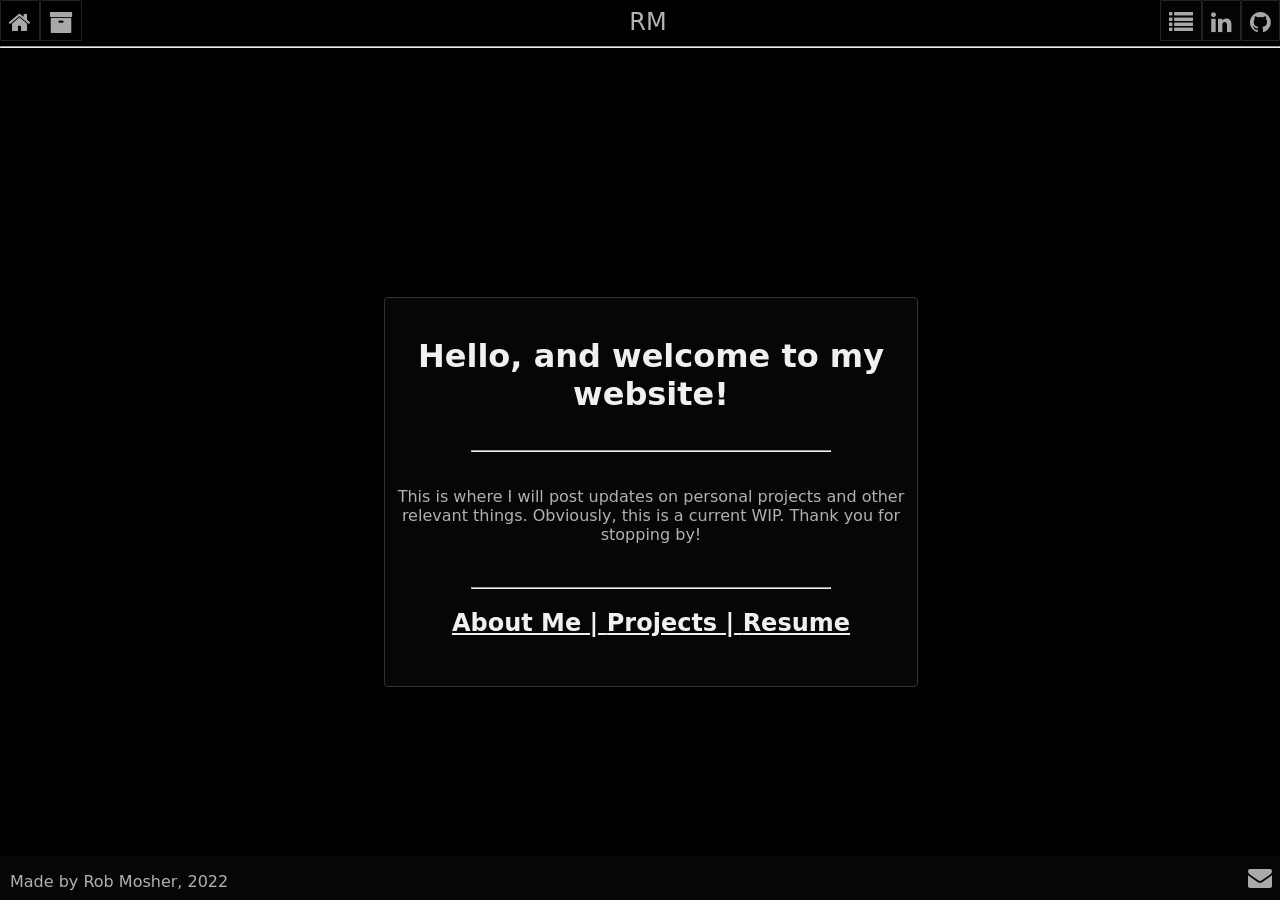
==== index.html @ 431b4393 "Updated index page to make prettier" ====
<!DOCTYPE html>
<html>

<head>
  <link rel="stylesheet" href="base.css">
  <link rel="stylesheet" href="https://cdnjs.cloudflare.com/ajax/libs/font-awesome/4.7.0/css/font-awesome.min.css">
  <title>Rob Mosher's Website</title>
</head>

<body class="page-body">

  <div class="navbar">
    <a class="navbar-main nav-item nav-border" href="/index.html"><i class="fa fa-home"></i></a>
    <a class="navbar-main nav-item nav-border" href="/projects.html"><i class="fa fa-archive"></i></a>
    <a class="navbar-title" style="color: #fff">RM</a>
    <a class="navbar-content nav-item nav-border" alt="github" href="https://github.com/bmosh"><i
        class="fa fa-github"></i></a>
    <a class="navbar-content nav-item nav-border" href="Https://www.linkedin.com/in/r-mosher"><i
        class="fa fa-linkedin"></i></a>
    <a class="navbar-content nav-item nav-border"
      href="https://raw.githubusercontent.com/bmosh/bmosh.github.io/424a0120e4cb5f5afca93f7c8302a6b444151577/personal-files/RAM_Resume_10_2022_PDF.pdf"><i
        class="fa fa-list"></i></a>
  </div>

  <br><br>
  <hr style="position: relative;" class="top-hr">
  <br>
  <div class="workaround">

    <div class="main-content">
      <div>
        <br>
  
        <h1 class="page-header">Hello, and welcome to my website!</h1>
  
        <br>
        <hr>
  
        <p class="body-text">
          <br>This is where I will post updates on personal projects and other relevant things.
           Obviously, this is a current WIP. Thank you for stopping by!
        </p>
  
        <br>
        <hr>
  
        <div class="main-link">
  
          <h2><a href="/projects.html" class="main-link">About Me  |  </a>
          <a href="/projects.html" class="main-link">Projects  |  </a>
          <a href="/projects.html" class="main-link">Resume</a></h2>
    
        </div>
        <br>
      </div>
  
    </div>
  </div>
  

  <div class="footer">
    <p style="position: absolute; margin-left: 10px;">Made by Rob Mosher, 2022</p>
    <a class="navbar-content" href="mailto:ram487@cornell.edu"><i class="fa fa-envelope"></i></a>
  </div>

</body>

</html>
---- base.css ----
body {
    --primary-text-color: #f0f0f0;
    --secondary-text-color: #b1b1b1;

    --primary-element-color: #333;

    --primary-background-color: #000;
    --secondary-background-color: rgb(6, 6, 6);
    --tertiary-background-color: rgb(12,12,12);

    --border-color: #333;

    --pastel-red: #ffb3ba;
    --pastel-orange: #ffdfba;
    --pastel-yellow: #ffffba;
    --pastel-green: #baffc9;
    --pastel-blue: #bae1ff;
}

hr {
    color: var(--primary-element-color);
    width: 70%;
}

.page-header {
    margin: 10px;
    color: var(--primary-text-color);
    text-align: center;
}

.body-text {
    color: var(--secondary-text-color);
    text-align: center;
}

.list-text {
    color: var(--secondary-text-color);
    text-align: left;
}

.page-body {
    background-color: var(--primary-background-color);
    font-family: system-ui, -apple-system, BlinkMacSystemFont, 'Segoe UI', Roboto, Oxygen, Ubuntu, Cantarell, 'Open Sans', 'Helvetica Neue', sans-serif;
    
    margin: 0%;
    margin-top: 0%;
}

.main-content {
    display: flexbox;

    position: absolute;

    width: 40%;

    top: 33%;
    left: 30%;

    background-color: var(--secondary-background-color);



    padding: 10px;

    border-radius: 4px;
    border-color: var(--border-color);
    border-width: 1px;
    border-style: solid;
}

.main-link {
    text-align: center;
    color: var(--primary-text-color);
}
.navbar {
    position: absolute;
    width: 100%;
    top: 0;
    height: 4%;
    background-color: var(--primary-background-color);
}

.navbar-main {
    height: 64%;
    text-align: center;
    float: left;
    margin: 0px;
    padding: 8px;

    font-size: 18pt;
    color: var(--primary-text-color);
    background-color: var(--primary-background-color);
    opacity: .7;
}

.top-hr {
    width: 99.8%
}

.navbar-title {
    position: absolute;
    left: 35%;
    width: 30%;
    margin: 0px;
    padding: 8px;

    font-size: 18pt;
    text-align: center;
    color: var(--pastel-red);
    background-color: var(--primary-background-color);
    opacity: .7;
}

.nav-border {
    border-radius: 1px;
    border-color: var(--border-color);
    border-width: 1px;
    border-style: solid;
}

.navbar-content {
    text-align: right;
    float: right;
    margin: 0px;
    padding: 8px;
    height: 64%;

    font-size: 18pt;
    color: var(--primary-text-color);
    background-color: var(--secondary-background-color);
    opacity: .7;
}

.nav-item:hover {
    opacity: .8;
    background-color: var(--primary-element-color);
}

.nav-item:active {
    opacity: 1;
    background-color: var(--primary-element-color);
}

.main-content:hover {
    background-color: var(--tertiary-background-color);
}

.footer {
    position: absolute;
    text-align: center;
    bottom: 0;
    width: 100%;
    margin: 0%;
    background-color: var(--secondary-background-color);
    color: var(--secondary-text-color);

}
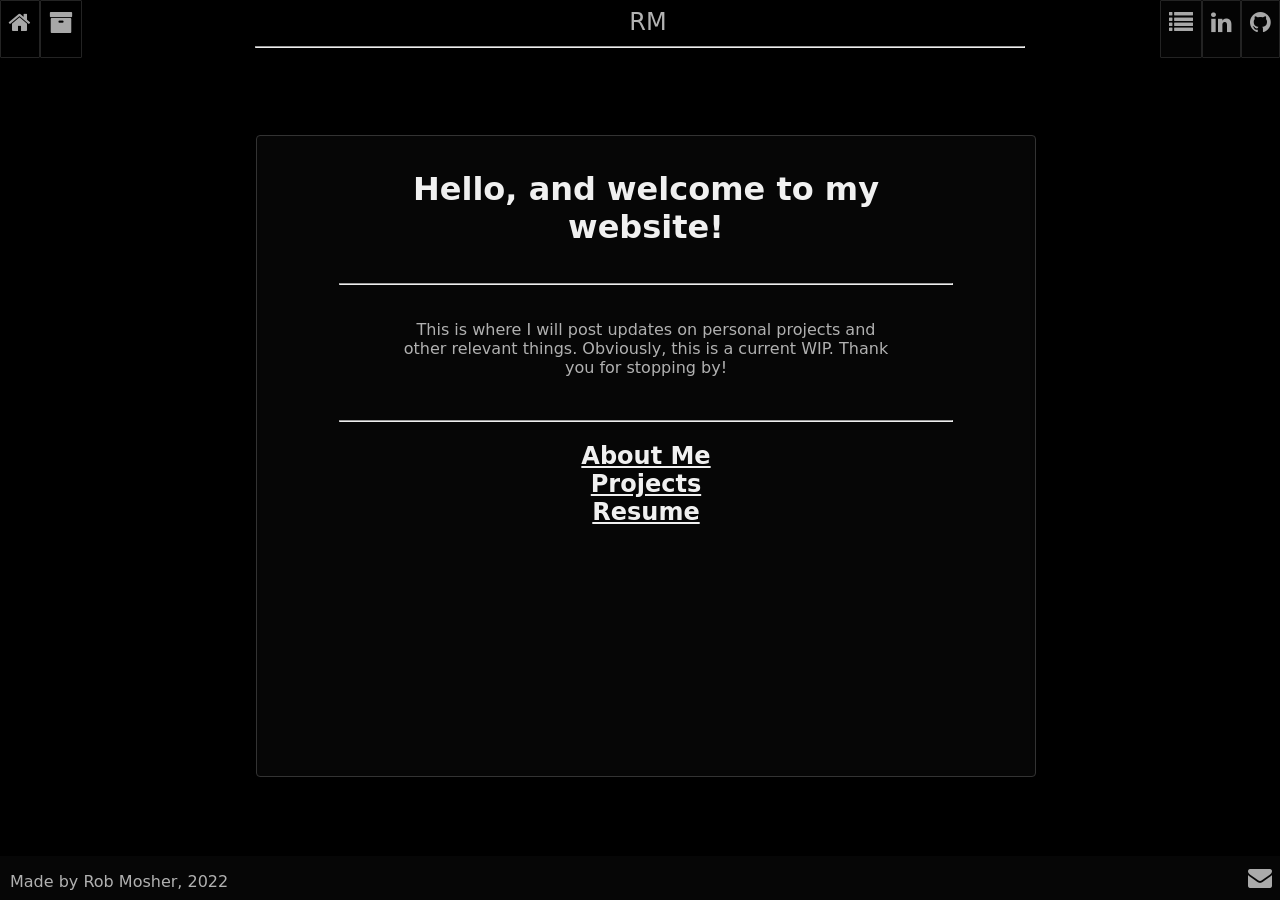
==== commit 7d7be237: "Updated index." ====
--- a/index.html
+++ b/index.html
@@ -28,35 +28,37 @@
   <div class="workaround">
 
     <div class="main-content">
-      <div>
+      <div class="item-list">
         <br>
-  
+
         <h1 class="page-header">Hello, and welcome to my website!</h1>
-  
+
         <br>
         <hr>
-  
+
         <p class="body-text">
           <br>This is where I will post updates on personal projects and other relevant things.
-           Obviously, this is a current WIP. Thank you for stopping by!
+          Obviously, this is a current WIP. Thank you for stopping by!
         </p>
-  
+
         <br>
         <hr>
-  
+
         <div class="main-link">
-  
-          <h2><a href="/projects.html" class="main-link">About Me  |  </a>
-          <a href="/projects.html" class="main-link">Projects  |  </a>
-          <a href="/projects.html" class="main-link">Resume</a></h2>
-    
+          <h2>
+            <a href="/projects.html" class="main-link">About Me </a><br>
+            <a href="/projects.html" class="main-link">Projects </a><br>
+            <a href="/projects.html" class="main-link">Resume</a>
+          </h2>
+
+
         </div>
         <br>
       </div>
-  
+
     </div>
   </div>
-  
+
 
   <div class="footer">
     <p style="position: absolute; margin-left: 10px;">Made by Rob Mosher, 2022</p>
--- a/base.css
+++ b/base.css
@@ -6,7 +6,7 @@
 
     --primary-background-color: #000;
     --secondary-background-color: rgb(6, 6, 6);
-    --tertiary-background-color: rgb(12,12,12);
+    --tertiary-background-color: rgb(12, 12, 12);
 
     --border-color: #333;
 
@@ -15,11 +15,14 @@
     --pastel-yellow: #ffffba;
     --pastel-green: #baffc9;
     --pastel-blue: #bae1ff;
+
+    --border-radius-square: 1px;
+    --border-radius-round: 4px;
+    --border-width: 1px;
 }
 
 hr {
     color: var(--primary-element-color);
-    width: 70%;
 }
 
 .page-header {
@@ -31,17 +34,51 @@
 .body-text {
     color: var(--secondary-text-color);
     text-align: center;
+    width: 80%;
+    position: relative;
+    left: 10%;
+}
+
+.item-list {
+    position: relative;
+    color: var(--secondary-text-color);
+    width: 80%;
+    left: 10%;
+}
+
+.list-head {
+    margin-bottom: 5px;
 }
 
 .list-text {
-    color: var(--secondary-text-color);
+    padding-left: .5in;
+    padding-top: 1%;
+    padding-bottom: 1%;
+    margin: 1%;
+
+
+    border: var(--border-color);
+    border-radius: var(--border-radius-round);
+    border-style: solid;
+    border-width: var(--border-width);
+
     text-align: left;
+
+
 }
+
+.list-link {
+    float: right;
+    position: relative;
+    right: 0in;
+    color: var(--primary-text-color);
+}
+
 
 .page-body {
     background-color: var(--primary-background-color);
     font-family: system-ui, -apple-system, BlinkMacSystemFont, 'Segoe UI', Roboto, Oxygen, Ubuntu, Cantarell, 'Open Sans', 'Helvetica Neue', sans-serif;
-    
+
     margin: 0%;
     margin-top: 0%;
 }
@@ -51,20 +88,21 @@
 
     position: absolute;
 
-    width: 40%;
+    width: 60%;
+    height: 70%;
 
-    top: 33%;
-    left: 30%;
+    top: 15%;
+    left: 20%;
 
     background-color: var(--secondary-background-color);
 
 
 
-    padding: 10px;
+    padding: 5px;
 
-    border-radius: 4px;
+    border-radius: var(--border-radius-round);
     border-color: var(--border-color);
-    border-width: 1px;
+    border-width: var(--border-width);
     border-style: solid;
 }
 
@@ -72,11 +110,12 @@
     text-align: center;
     color: var(--primary-text-color);
 }
+
 .navbar {
     position: absolute;
     width: 100%;
     top: 0;
-    height: 4%;
+    height: 7%;
     background-color: var(--primary-background-color);
 }
 
@@ -94,7 +133,7 @@
 }
 
 .top-hr {
-    width: 99.8%
+    width: 60%
 }
 
 .navbar-title {
@@ -112,9 +151,9 @@
 }
 
 .nav-border {
-    border-radius: 1px;
+    border-radius: var(--border-radius-square);
     border-color: var(--border-color);
-    border-width: 1px;
+    border-width: var(--border-width);
     border-style: solid;
 }
 
@@ -154,4 +193,4 @@
     background-color: var(--secondary-background-color);
     color: var(--secondary-text-color);
 
-}
+}
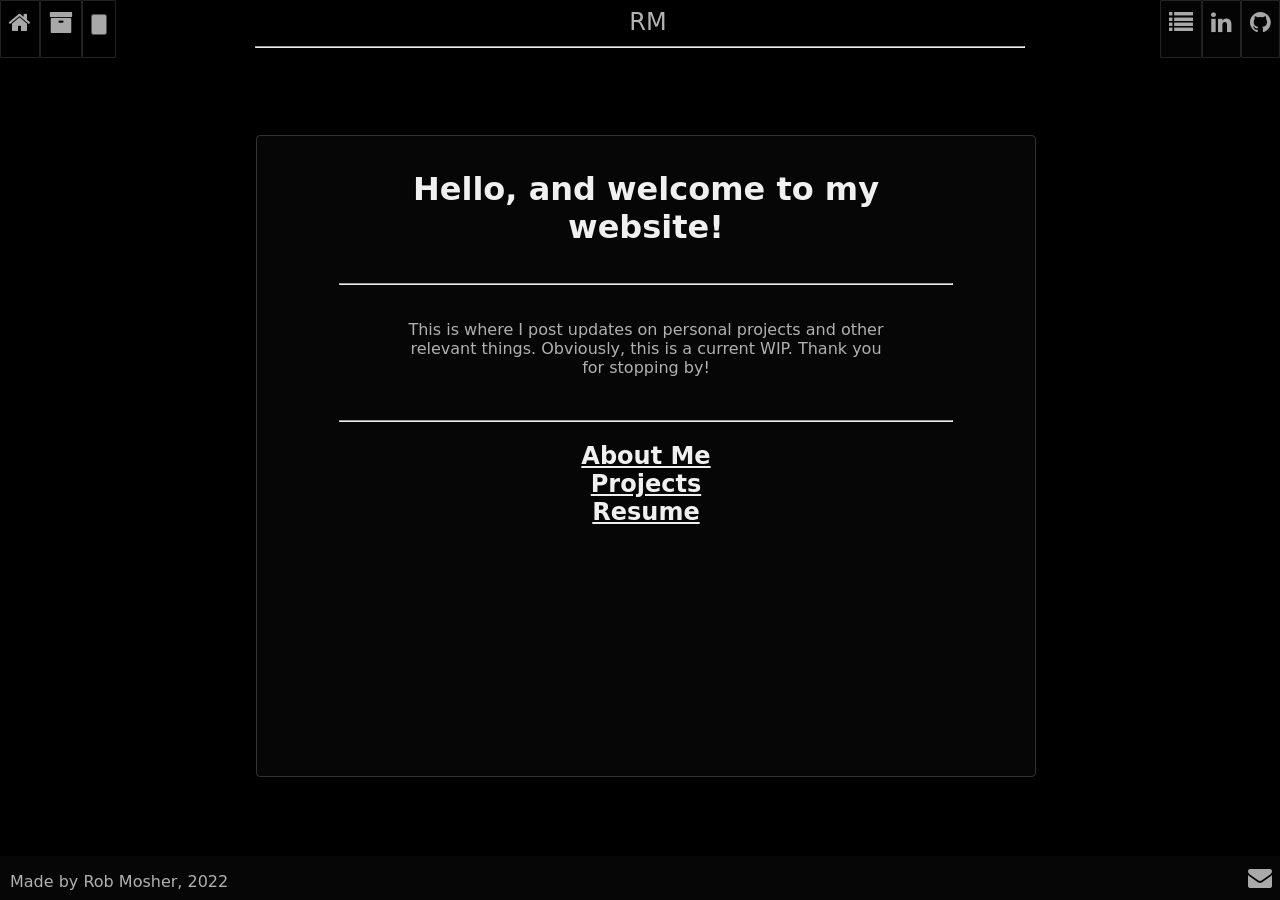
==== commit c1f1cdd6: "Added javascript scripts folder and file, began implementation." ====
--- a/index.html
+++ b/index.html
@@ -12,7 +12,9 @@
   <div class="navbar">
     <a class="navbar-main nav-item nav-border" href="/index.html"><i class="fa fa-home"></i></a>
     <a class="navbar-main nav-item nav-border" href="/projects.html"><i class="fa fa-archive"></i></a>
-    <a class="navbar-title" style="color: #fff">RM</a>
+    <a class="navbar-main nav-item nav-border"><button id="toggle" style="vertical-align: middle;"><i
+          class="fa fa-color"></i></button></a>
+    <a class="navbar-title" onclick="change_title_text()" style="color: #fff">RM</a>
     <a class="navbar-content nav-item nav-border" alt="github" href="https://github.com/bmosh"><i
         class="fa fa-github"></i></a>
     <a class="navbar-content nav-item nav-border" href="Https://www.linkedin.com/in/r-mosher"><i
@@ -26,7 +28,6 @@
   <hr style="position: relative;" class="top-hr">
   <br>
   <div class="workaround">
-
     <div class="main-content">
       <div class="item-list">
         <br>
@@ -37,7 +38,7 @@
         <hr>
 
         <p class="body-text">
-          <br>This is where I will post updates on personal projects and other relevant things.
+          <br>This is where I post updates on personal projects and other relevant things.
           Obviously, this is a current WIP. Thank you for stopping by!
         </p>
 
@@ -65,6 +66,8 @@
     <a class="navbar-content" href="mailto:ram487@cornell.edu"><i class="fa fa-envelope"></i></a>
   </div>
 
+  <script src="scripts/script.js"></script>
 </body>
 
+
 </html>
--- a/base.css
+++ b/base.css
@@ -19,6 +19,31 @@
     --border-radius-square: 1px;
     --border-radius-round: 4px;
     --border-width: 1px;
+}
+
+.dark {
+    --primary-text-color: #f0f0f0;
+    --secondary-text-color: #b1b1b1;
+
+    --primary-element-color: #333;
+
+    --primary-background-color: #000;
+    --secondary-background-color: rgb(6, 6, 6);
+    --tertiary-background-color: rgb(12, 12, 12);
+}
+
+.light {
+    --primary-text-color: #0f0f0f;
+
+    --secondary-text-color: #333;
+
+    --primary-element-color: #b1b1b1;
+
+    --primary-background-color: #f0f0f0;
+    --secondary-background-color: rgb(249, 249, 249);
+    --tertiary-background-color: rgb(240, 240, 240);
+
+    --border-color: #333;
 }
 
 hr {
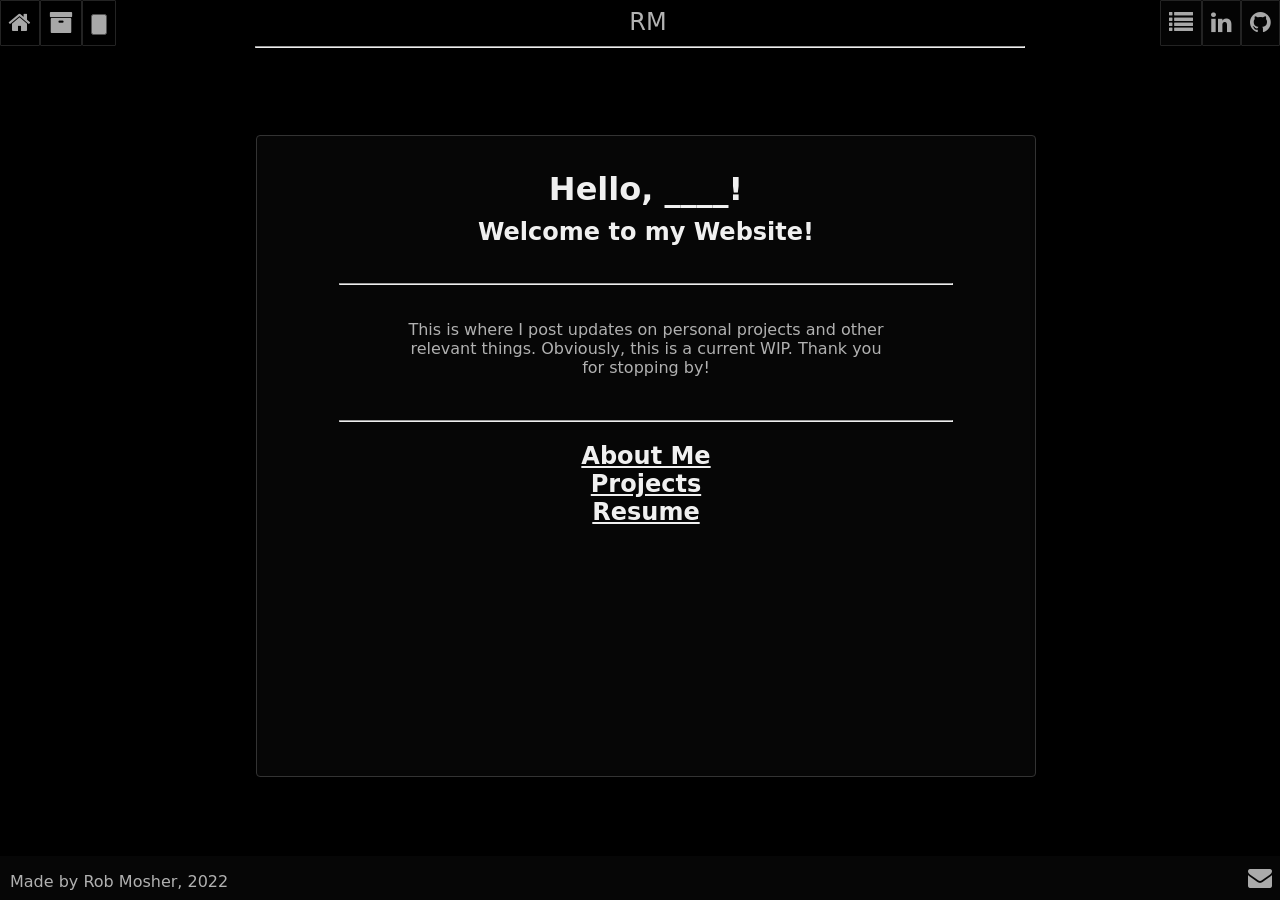
==== commit 9eabf35d: "Adjusted navbar visuals, added in title-name holder for heading." ====
--- a/index.html
+++ b/index.html
@@ -27,37 +27,37 @@
   <br><br>
   <hr style="position: relative;" class="top-hr">
   <br>
-  <div class="workaround">
-    <div class="main-content">
-      <div class="item-list">
-        <br>
+    
+  <div class="main-content">
+    <div class="item-list">
+      <br>
 
-        <h1 class="page-header">Hello, and welcome to my website!</h1>
+      <h1 class="page-header">Hello, <a class="placeholder-line">____!</a></h1>
+      <h2 class="page-header">Welcome to my Website!</h2>
 
-        <br>
-        <hr>
+      <br>
+      <hr>
 
-        <p class="body-text">
-          <br>This is where I post updates on personal projects and other relevant things.
-          Obviously, this is a current WIP. Thank you for stopping by!
-        </p>
+      <p class="body-text">
+        <br>This is where I post updates on personal projects and other relevant things.
+        Obviously, this is a current WIP. Thank you for stopping by!
+      </p>
 
-        <br>
-        <hr>
+      <br>
+      <hr>
 
-        <div class="main-link">
-          <h2>
-            <a href="/projects.html" class="main-link">About Me </a><br>
-            <a href="/projects.html" class="main-link">Projects </a><br>
-            <a href="/projects.html" class="main-link">Resume</a>
-          </h2>
+      <div class="main-link">
+        <h2>
+          <a href="/projects.html" class="main-link">About Me </a><br>
+          <a href="/projects.html" class="main-link">Projects </a><br>
+          <a href="/projects.html" class="main-link">Resume</a>
+        </h2>
 
 
-        </div>
-        <br>
       </div>
+      <br>
+    </div>
 
-    </div>
   </div>
 
 
--- a/base.css
+++ b/base.css
@@ -145,7 +145,6 @@
 }
 
 .navbar-main {
-    height: 64%;
     text-align: center;
     float: left;
     margin: 0px;
@@ -187,7 +186,6 @@
     float: right;
     margin: 0px;
     padding: 8px;
-    height: 64%;
 
     font-size: 18pt;
     color: var(--primary-text-color);
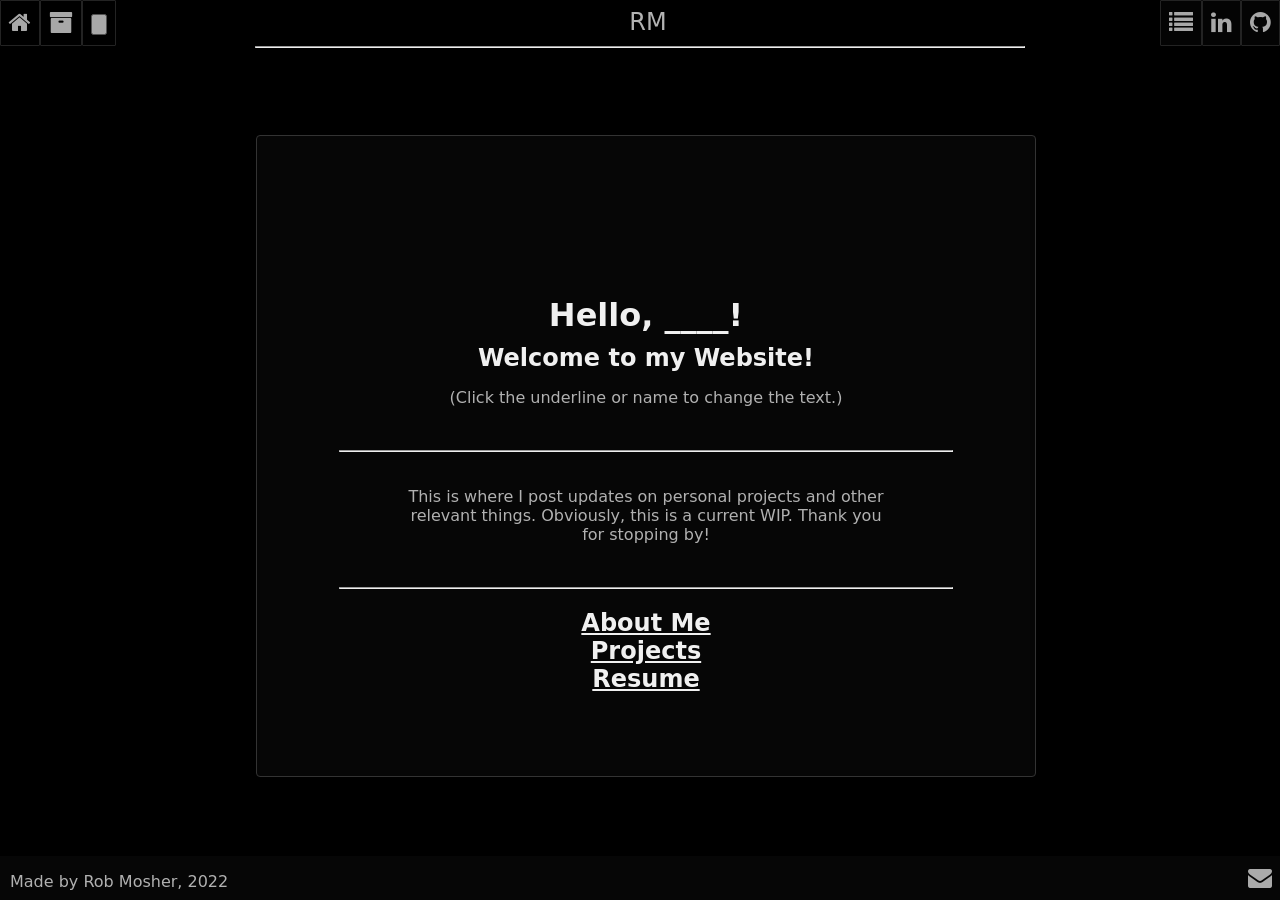
==== commit bb3eb66f: "Added fun little title change on click function!" ====
--- a/index.html
+++ b/index.html
@@ -14,7 +14,7 @@
     <a class="navbar-main nav-item nav-border" href="/projects.html"><i class="fa fa-archive"></i></a>
     <a class="navbar-main nav-item nav-border"><button id="toggle" style="vertical-align: middle;"><i
           class="fa fa-color"></i></button></a>
-    <a class="navbar-title" onclick="change_title_text()" style="color: #fff">RM</a>
+    <a class="navbar-title" id="title" style="color: #fff">RM</a>
     <a class="navbar-content nav-item nav-border" alt="github" href="https://github.com/bmosh"><i
         class="fa fa-github"></i></a>
     <a class="navbar-content nav-item nav-border" href="Https://www.linkedin.com/in/r-mosher"><i
@@ -34,6 +34,7 @@
 
       <h1 class="page-header">Hello, <a class="placeholder-line">____!</a></h1>
       <h2 class="page-header">Welcome to my Website!</h2>
+      <p class="body-text">(Click the underline or name to change the text.)</p>
 
       <br>
       <hr>
--- a/base.css
+++ b/base.css
@@ -68,6 +68,8 @@
     position: relative;
     color: var(--secondary-text-color);
     width: 80%;
+    height: 60%;
+    top: 20%;
     left: 10%;
 }
 
@@ -131,6 +133,10 @@
     border-style: solid;
 }
 
+.main-content:hover {
+    background-color: var(--tertiary-background-color);
+}
+
 .main-link {
     text-align: center;
     color: var(--primary-text-color);
@@ -203,8 +209,10 @@
     background-color: var(--primary-element-color);
 }
 
-.main-content:hover {
-    background-color: var(--tertiary-background-color);
+.placeholder-line {
+    animation-name: fadeIn;
+    animation-duration: 1s;
+    animation-direction:unset;
 }
 
 .footer {
@@ -216,4 +224,12 @@
     background-color: var(--secondary-background-color);
     color: var(--secondary-text-color);
 
-}+}
+@keyframes fadeIn {
+    0% { opacity: 0; }
+    20% { opacity: 0; }
+    40% { opacity: 0.3; }
+    60% { opacity: 0.5; }
+    80% { opacity: 0.9; }
+    100% { opacity: 1; }
+  }
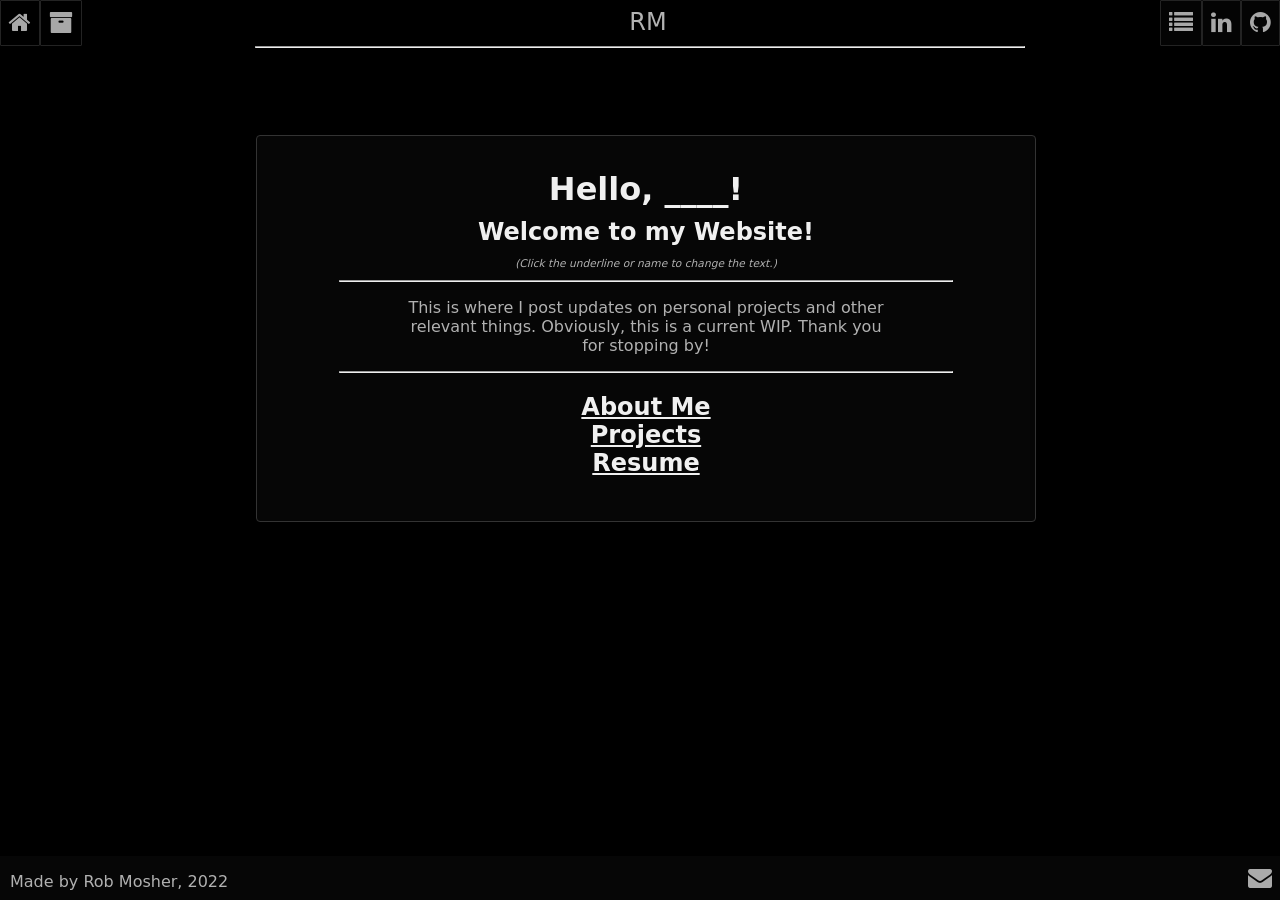
==== commit 83713dc1: "Updated Resume, Index" ====
--- a/index.html
+++ b/index.html
@@ -12,39 +12,36 @@
   <div class="navbar">
     <a class="navbar-main nav-item nav-border" href="/index.html"><i class="fa fa-home"></i></a>
     <a class="navbar-main nav-item nav-border" href="/projects.html"><i class="fa fa-archive"></i></a>
-    <a class="navbar-main nav-item nav-border"><button id="toggle" style="vertical-align: middle;"><i
-          class="fa fa-color"></i></button></a>
+
     <a class="navbar-title" id="title" style="color: #fff">RM</a>
     <a class="navbar-content nav-item nav-border" alt="github" href="https://github.com/bmosh"><i
         class="fa fa-github"></i></a>
     <a class="navbar-content nav-item nav-border" href="Https://www.linkedin.com/in/r-mosher"><i
         class="fa fa-linkedin"></i></a>
     <a class="navbar-content nav-item nav-border"
-      href="https://raw.githubusercontent.com/bmosh/bmosh.github.io/424a0120e4cb5f5afca93f7c8302a6b444151577/personal-files/RAM_Resume_10_2022_PDF.pdf"><i
+      href="https://raw.githubusercontent.com/bmosh/bmosh.github.io/424a0120e4cb5f5afca93f7c8302a6b444151577/personal-files/RAM_Resume_11_22_22_PDF.pdf"><i
         class="fa fa-list"></i></a>
   </div>
 
   <br><br>
   <hr style="position: relative;" class="top-hr">
   <br>
-    
+
   <div class="main-content">
     <div class="item-list">
       <br>
 
       <h1 class="page-header">Hello, <a class="placeholder-line">____!</a></h1>
       <h2 class="page-header">Welcome to my Website!</h2>
-      <p class="body-text">(Click the underline or name to change the text.)</p>
+      <p class="sub-text"><em>(Click the underline or name to change the text.)</em></p>
 
-      <br>
       <hr>
 
       <p class="body-text">
-        <br>This is where I post updates on personal projects and other relevant things.
+        This is where I post updates on personal projects and other relevant things.
         Obviously, this is a current WIP. Thank you for stopping by!
       </p>
 
-      <br>
       <hr>
 
       <div class="main-link">
@@ -61,11 +58,13 @@
 
   </div>
 
+  <footer>
+    <div class="footer">
+      <p style="position: absolute; margin-left: 10px;">Made by Rob Mosher, 2022</p>
+      <a class="navbar-content" href="mailto:ram487@cornell.edu"><i class="fa fa-envelope"></i></a>
+    </div>
+  </footer>
 
-  <div class="footer">
-    <p style="position: absolute; margin-left: 10px;">Made by Rob Mosher, 2022</p>
-    <a class="navbar-content" href="mailto:ram487@cornell.edu"><i class="fa fa-envelope"></i></a>
-  </div>
 
   <script src="scripts/script.js"></script>
 </body>
--- a/base.css
+++ b/base.css
@@ -19,6 +19,8 @@
     --border-radius-square: 1px;
     --border-radius-round: 4px;
     --border-width: 1px;
+
+    min-height: fit-content;
 }
 
 .dark {
@@ -50,18 +52,23 @@
     color: var(--primary-element-color);
 }
 
-.page-header {
-    margin: 10px;
-    color: var(--primary-text-color);
-    text-align: center;
-}
-
 .body-text {
     color: var(--secondary-text-color);
     text-align: center;
     width: 80%;
     position: relative;
     left: 10%;
+}
+
+.footer {
+    position: absolute;
+    text-align: center;
+    bottom: 0;
+    width: 100%;
+    margin: 0%;
+    background-color: var(--secondary-background-color);
+    color: var(--secondary-text-color);
+
 }
 
 .item-list {
@@ -71,6 +78,7 @@
     height: 60%;
     top: 20%;
     left: 10%;
+    padding: auto;
 }
 
 .list-head {
@@ -116,7 +124,6 @@
     position: absolute;
 
     width: 60%;
-    height: 70%;
 
     top: 15%;
     left: 20%;
@@ -209,27 +216,45 @@
     background-color: var(--primary-element-color);
 }
 
+.page-header {
+    margin: 10px;
+    color: var(--primary-text-color);
+    text-align: center;
+}
+
 .placeholder-line {
     animation-name: fadeIn;
     animation-duration: 1s;
-    animation-direction:unset;
-}
-
-.footer {
-    position: absolute;
-    text-align: center;
-    bottom: 0;
-    width: 100%;
-    margin: 0%;
-    background-color: var(--secondary-background-color);
-    color: var(--secondary-text-color);
-
-}
+    animation-direction: unset;
+}
+
+.sub-text {
+    text-align: center;
+    font-size: 8pt;
+}
+
 @keyframes fadeIn {
-    0% { opacity: 0; }
-    20% { opacity: 0; }
-    40% { opacity: 0.3; }
-    60% { opacity: 0.5; }
-    80% { opacity: 0.9; }
-    100% { opacity: 1; }
-  }+    0% {
+        opacity: 0;
+    }
+
+    20% {
+        opacity: 0;
+    }
+
+    40% {
+        opacity: 0.3;
+    }
+
+    60% {
+        opacity: 0.5;
+    }
+
+    80% {
+        opacity: 0.9;
+    }
+
+    100% {
+        opacity: 1;
+    }
+}
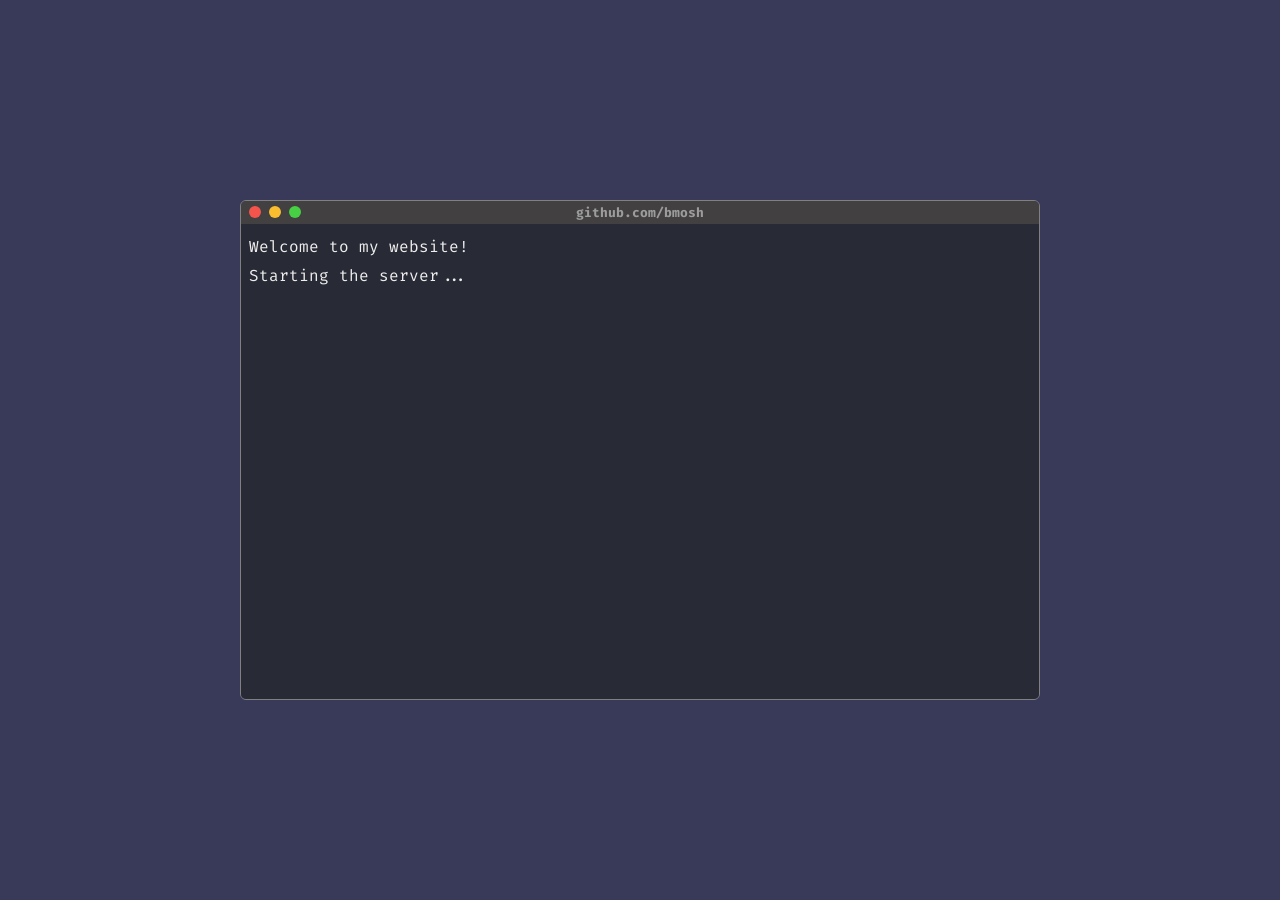
==== commit f3504667: "customized website to my info" ====
--- a/index.html
+++ b/index.html
@@ -1,73 +1,30 @@
 <!DOCTYPE html>
-<html>
-
+<html lang="en">
 <head>
-  <link rel="stylesheet" href="base.css">
-  <link rel="stylesheet" href="https://cdnjs.cloudflare.com/ajax/libs/font-awesome/4.7.0/css/font-awesome.min.css">
-  <title>Rob Mosher's Website</title>
+  <meta charset="UTF-8">
+  <meta name="viewport" content="width=device-width, initial-scale=1.0">
+  <link href="https://fonts.googleapis.com/css2?family=Fira+Code:wght@500&display=swap"
+   rel="stylesheet">
+  <link href="styles/all.css" rel="stylesheet">
+  <link rel="stylesheet" href="styles/main.css">
+  <title>Rob Mosher</title>
 </head>
-
-<body class="page-body">
-
-  <div class="navbar">
-    <a class="navbar-main nav-item nav-border" href="/index.html"><i class="fa fa-home"></i></a>
-    <a class="navbar-main nav-item nav-border" href="/projects.html"><i class="fa fa-archive"></i></a>
-
-    <a class="navbar-title" id="title" style="color: #fff">RM</a>
-    <a class="navbar-content nav-item nav-border" alt="github" href="https://github.com/bmosh"><i
-        class="fa fa-github"></i></a>
-    <a class="navbar-content nav-item nav-border" href="Https://www.linkedin.com/in/r-mosher"><i
-        class="fa fa-linkedin"></i></a>
-    <a class="navbar-content nav-item nav-border"
-      href="https://raw.githubusercontent.com/bmosh/bmosh.github.io/424a0120e4cb5f5afca93f7c8302a6b444151577/personal-files/RAM_Resume_11_22_22_PDF.pdf"><i
-        class="fa fa-list"></i></a>
+<body>
+  <div class="container">
+    <div class="menu">
+      <div class="buttons-flex">
+      <div class="button red"></div>
+      <div class="button yellow"></div>
+      <div class="button green"></div>
+    </div>
+    <div class="title">
+      <a href="https://github.com/bmosh" target="_blank"><h1><i class='fab fa-github'></i> github.com/bmosh</h1></a>
+    </div>
+    </div>
+    <div id="app">
+    </div>
   </div>
 
-  <br><br>
-  <hr style="position: relative;" class="top-hr">
-  <br>
-
-  <div class="main-content">
-    <div class="item-list">
-      <br>
-
-      <h1 class="page-header">Hello, <a class="placeholder-line">____!</a></h1>
-      <h2 class="page-header">Welcome to my Website!</h2>
-      <p class="sub-text"><em>(Click the underline or name to change the text.)</em></p>
-
-      <hr>
-
-      <p class="body-text">
-        This is where I post updates on personal projects and other relevant things.
-        Obviously, this is a current WIP. Thank you for stopping by!
-      </p>
-
-      <hr>
-
-      <div class="main-link">
-        <h2>
-          <a href="/projects.html" class="main-link">About Me </a><br>
-          <a href="/projects.html" class="main-link">Projects </a><br>
-          <a href="/projects.html" class="main-link">Resume</a>
-        </h2>
-
-
-      </div>
-      <br>
-    </div>
-
-  </div>
-
-  <footer>
-    <div class="footer">
-      <p style="position: absolute; margin-left: 10px;">Made by Rob Mosher, 2022</p>
-      <a class="navbar-content" href="mailto:ram487@cornell.edu"><i class="fa fa-envelope"></i></a>
-    </div>
-  </footer>
-
-
-  <script src="scripts/script.js"></script>
+  <script src="scripts/main.js"></script>  
 </body>
-
-
 </html>
--- a/styles/main.css
+++ b/styles/main.css
@@ -0,0 +1,184 @@
+*{
+  margin:0;
+  padding:0;
+  box-sizing: border-box;
+}
+::-webkit-scrollbar-track
+{
+    box-shadow: inset 0 0 6px rgba(0,0,0,0.3);
+	-webkit-box-shadow: inset 0 0 6px rgba(0,0,0,0.3);
+	
+	background-color: #555;
+}
+
+::-webkit-scrollbar
+{
+	width: 12px;
+	background-color: #555;
+}
+
+::-webkit-scrollbar-thumb
+{
+  border-radius: 10px;
+  box-shadow: inset 0 0 6px rgba(0,0,0,.3);
+	-webkit-box-shadow: inset 0 0 6px rgba(0,0,0,.3);
+	background-color: rgb(129, 129, 129);
+}
+.white{
+  color:rgb(238, 238, 238);
+}
+.blue{
+  color:#9CEAF3;
+}
+a{
+  text-decoration: none;
+  color: rgb(238, 238, 238);
+}
+body{
+  background-color:#393A59;
+
+  height: 100vh;
+  font-family: 'Fira Code', monospace;
+  display:flex;
+  align-items: center;
+  justify-content: center;
+}
+.container{
+  display:flex;
+  flex-direction: column;
+  width:100%;
+  max-width:800px;
+  height:500px;
+  overflow: hidden;
+  border-radius: 6px;
+  border: 1px solid gray;
+  margin:20px;
+  cursor: text;
+}
+.menu{
+  display:flex;
+  align-items: center;
+
+  text-align: center;
+  flex-direction: row;
+  width: 100%;
+  height: 24px;
+  background-color: #424040;
+  padding: 0 8px;
+  cursor:default;
+}
+.menu .button{
+  width:12px;
+  height:12px;
+  border-radius:50%;
+  margin-right:8px;
+  cursor:pointer;
+}
+.red{background-color:#F5544D;}
+.yellow{background-color:#FABD2F;}
+.green{background-color:#47D043;}
+div.title{
+  flex:1;
+  text-align:center;
+}
+.menu h1{
+  font-size:13px;
+  color:#9c9c9c;
+
+}
+.buttons-flex{
+  position: absolute;
+  display:flex;
+  flex-direction: row;
+}
+@media (max-width:500px){
+  .buttons-flex{
+    position: unset;
+    display:flex;
+    flex-direction: row;
+  }
+}
+@media (max-width:330px){
+  .menu h1{
+    display:none;
+  }
+}
+#app{
+  display:flex;
+  flex-direction: column;
+  background-color:#282A35;
+  width:100%;
+  height:100%;
+  padding:8px;
+  overflow: auto;
+}
+p{
+  font-size:16px;
+  color:rgb(238, 238, 238);
+  padding:4px 0;
+}
+h2{
+  font-size:16px;
+  color:rgb(238, 238, 238);
+}
+p.code{
+  color:#66C2CD;
+  margin-left:8px;
+}
+span.text{
+  margin-left:16px;
+  color:white;
+}
+p.path{
+  color:#F7FCA0;
+}
+p.path span{
+  color:#6A77D2;
+}
+p.path span + span{
+  color:#9CEAF3;
+}
+
+.sucess{
+  color:#5AD786;
+}
+.error{
+  color:#F78F85;
+}
+p.response{
+  color:rgb(238, 238, 238);
+}
+
+input{
+  border:none;
+  background-color: unset;
+  color:rgb(238, 238, 238);
+  width:100%;
+  font-size:16px;
+  font-family: 'Fira Code', monospace;
+}
+input:focus{
+  border:none;
+  outline: none;
+  box-shadow: none;
+  background-color: unset;
+  
+}
+.type{
+  display:flex;
+  align-items: center;
+  padding:8px 0;
+}
+.type2{
+  display:flex;
+  align-items: center;
+  padding:8px 0;
+}
+.icone{
+  color:#5AD786;
+  padding-right:8px;
+}
+
+.icone.error{
+  color:#F78F85;
+}
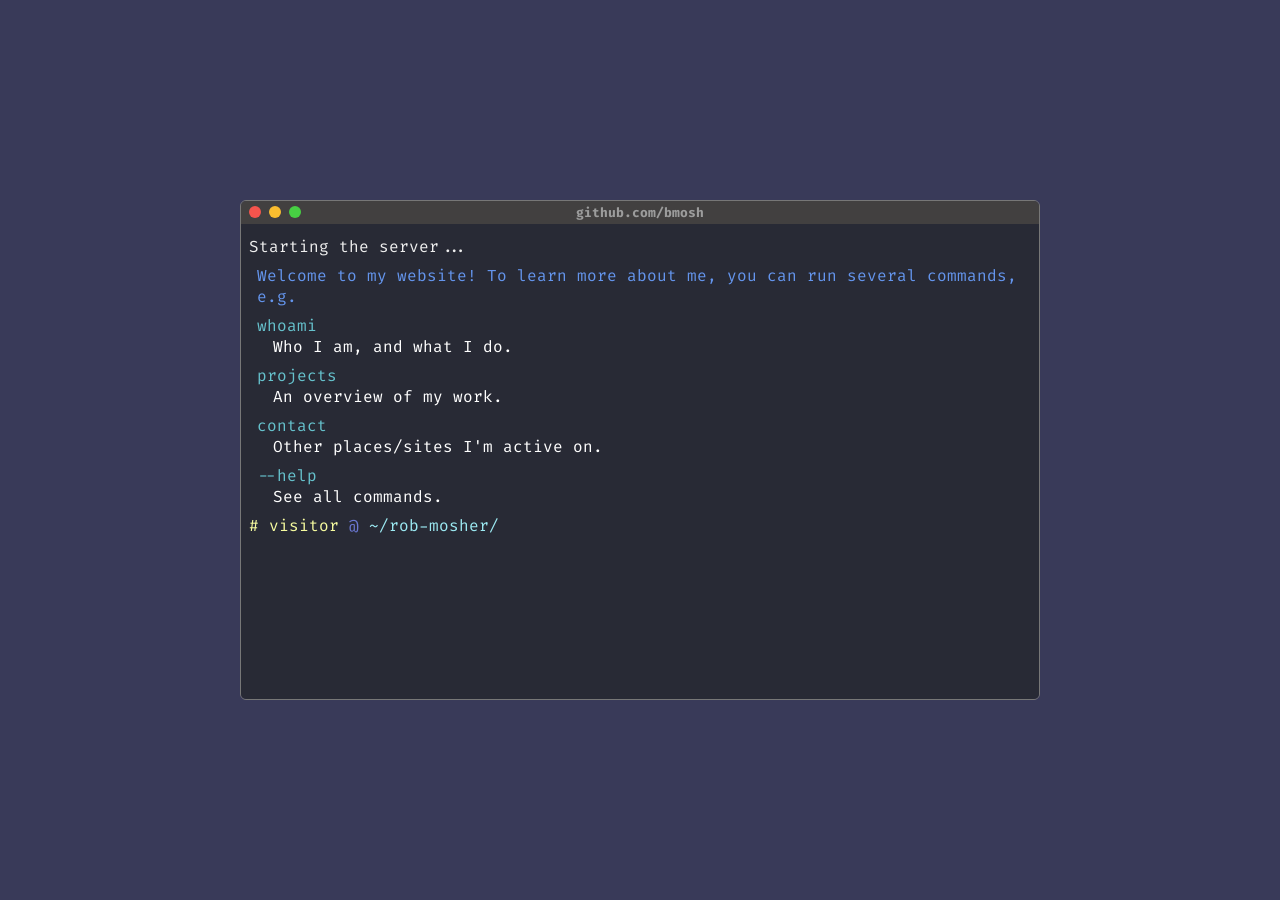
==== commit 0f205f80: "added dark mode" ====
--- a/index.html
+++ b/index.html
@@ -7,7 +7,7 @@
    rel="stylesheet">
   <link href="styles/all.css" rel="stylesheet">
   <link rel="stylesheet" href="styles/main.css">
-  <title>Rob Mosher</title>
+  <title>Rob Mosher's Console</title>
 </head>
 <body>
   <div class="container">
--- a/styles/main.css
+++ b/styles/main.css
@@ -2,6 +2,27 @@
   margin:0;
   padding:0;
   box-sizing: border-box;
+}
+:root {
+  --darkmodebackground: #393A59;
+  --darkmodetextcolor: rgb(238, 238, 238);
+  --darkmodeoutline: #888;
+
+  --darkmodeconsolebackground: #282A35;
+  --darkmodeconsoletextcolor: rgb(238, 238, 238);
+  --darkmodeconsoleoutline: #888;
+
+  --lightmodebackground: #dcdcdc;
+  --lightmodetextcolor:rgb(44, 44, 44);
+  --lightmodeoutline: 1px solid #777;
+
+  --lightmodeconsolebackground: #dcdcdc;
+  --lightmodeconsoletextcolor:rgb(44, 44, 44);
+  --lightmodeconsoleoutline: 1px solid #777;
+
+  --currentbackground: var(--darkmodebackground);
+  --currenttextcolor: var(--darkmodetextcolor);
+  --currentoutline: var(--darkmodeoutline);
 }
 ::-webkit-scrollbar-track
 {
@@ -30,10 +51,58 @@
 .blue{
   color:#9CEAF3;
 }
+
+@keyframes lighttodark {
+  0%{
+  background-color: var(--lightmodebackground);
+  color: var(--lightmodetextcolor);
+  outline: 1px solid var(--lightmodeoutline);
+  }
+  100% {
+  background-color: var(--darkmodebackground);
+  color: var(--darkmodetextcolor);
+  outline: 1px solid var(--darkmodeoutline);
+  }
+  
+}
+
+@keyframes darktolight {
+  0%{
+  background-color: var(--darkmodebackground);
+  color: var(--darkmodetextcolor);
+  outline: 1px solid var(--darkmodeoutline);
+  }
+  100% {
+  background-color: var(--lightmodebackground);
+  color: var(--lightmodetextcolor);
+  outline: 1px solid var(--lightmodeoutline);
+  }
+}
+.darkmode{
+  animation: lighttodark 1s forwards;
+  background-color: var(--darkmodebackground);
+  color: var(--darkmodetextcolor);
+  outline: 1px solid var(--darkmodeoutline);
+}
+.darkmode-console{
+  background-color: var(--darkmodebackground);
+  color: var(--darkmodetextcolor);
+  outline: 1px solid var(--darkmodeoutline);
+
+}
+
+.lightmode{
+  animation: darktolight 1s forwards;
+  background-color: #dcdcdc;
+  color:rgb(44, 44, 44);
+  outline: 1px solid #777;
+}
 a{
   text-decoration: none;
   color: rgb(238, 238, 238);
 }
+
+
 body{
   background-color:#393A59;
 
@@ -42,6 +111,8 @@
   display:flex;
   align-items: center;
   justify-content: center;
+
+
 }
 .container{
   display:flex;
@@ -51,10 +122,11 @@
   height:500px;
   overflow: hidden;
   border-radius: 6px;
-  border: 1px solid gray;
+  border: 1px solid #777;;
   margin:20px;
   cursor: text;
 }
+
 .menu{
   display:flex;
   align-items: center;
@@ -67,6 +139,7 @@
   padding: 0 8px;
   cursor:default;
 }
+
 .menu .button{
   width:12px;
   height:12px;
@@ -74,9 +147,11 @@
   margin-right:8px;
   cursor:pointer;
 }
+
 .red{background-color:#F5544D;}
 .yellow{background-color:#FABD2F;}
 .green{background-color:#47D043;}
+
 div.title{
   flex:1;
   text-align:center;
@@ -125,6 +200,10 @@
   color:#66C2CD;
   margin-left:8px;
 }
+p.intro{
+  color:cornflowerblue;
+  margin-left: 8px;
+}
 span.text{
   margin-left:16px;
   color:white;
@@ -139,7 +218,7 @@
   color:#9CEAF3;
 }
 
-.sucess{
+.success{
   color:#5AD786;
 }
 .error{
